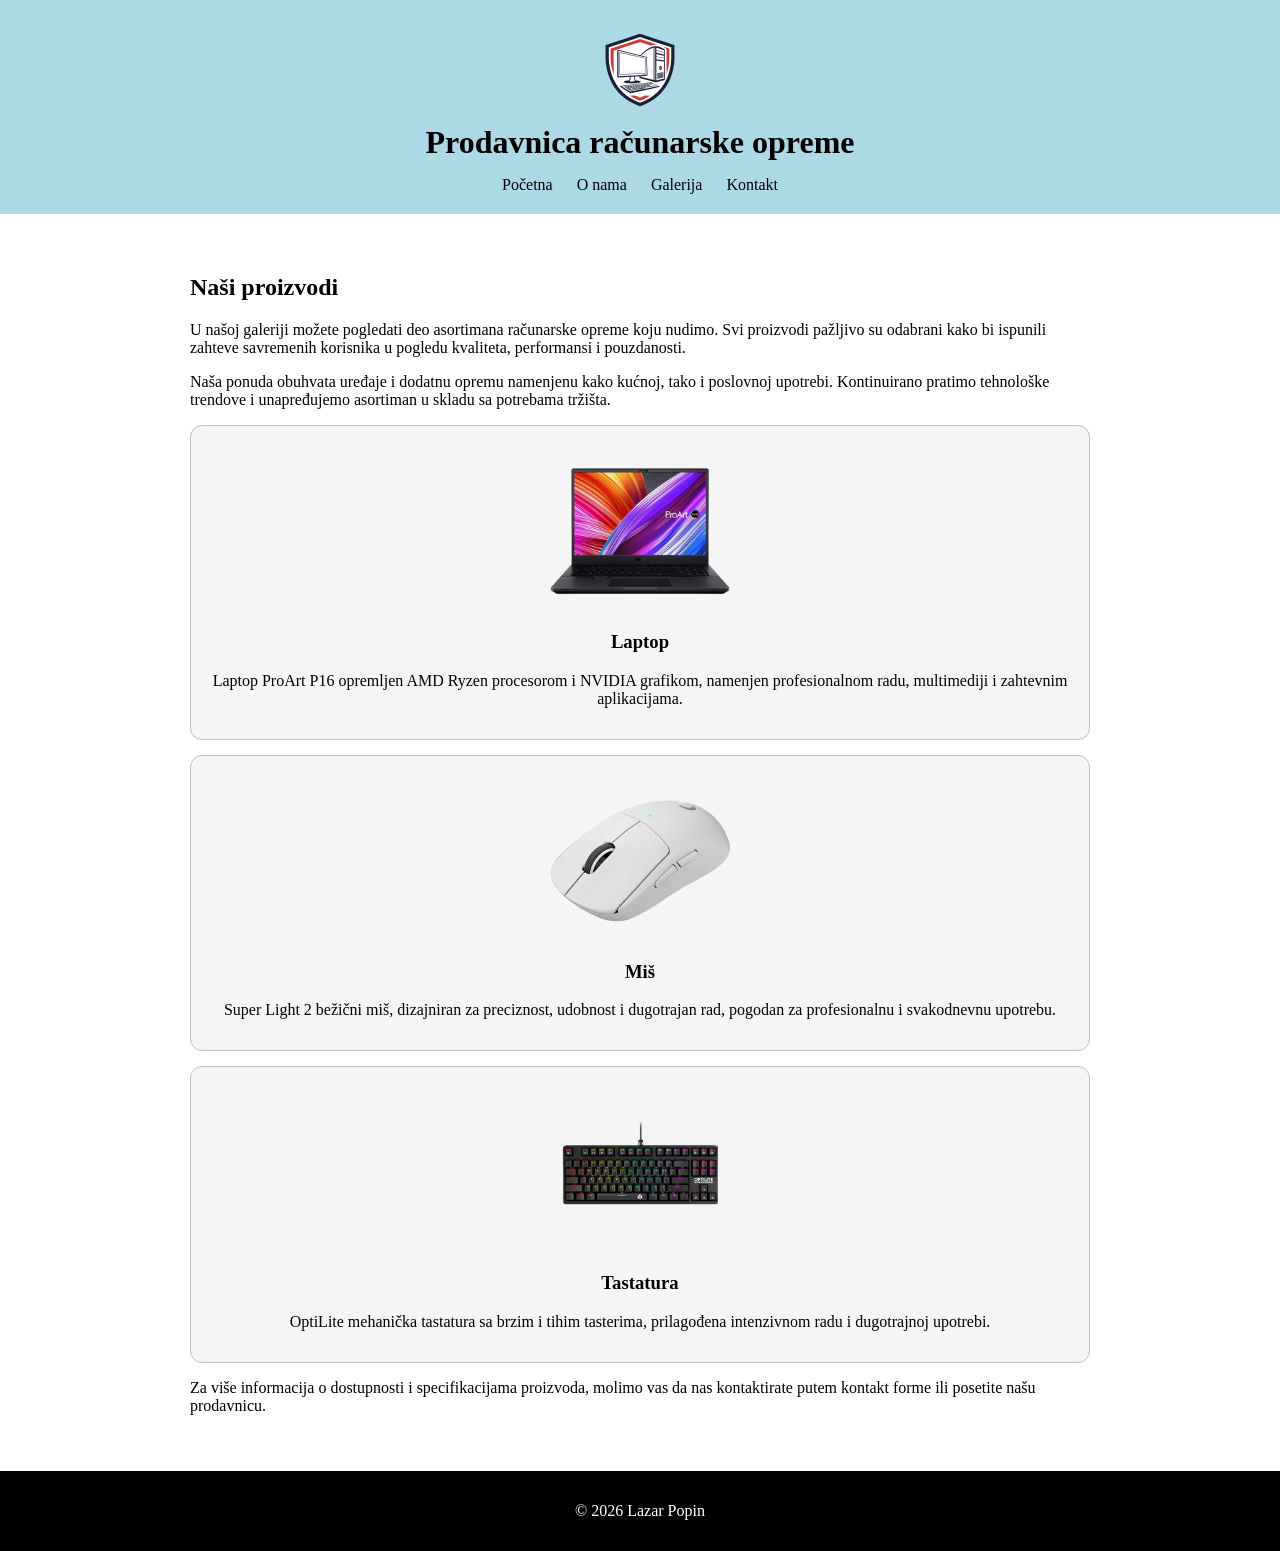
==== galerija.html @ 200c96ac "Add files via upload" ====
<!DOCTYPE html>
<html lang="sr">
<head>
    <meta charset="UTF-8">
    <meta name="viewport" content="width=device-width, initial-scale=1.0">
    <meta name="keywords" content="Prodavnica, Računari, Proizvodi, Tim, Proizvođač">
    <meta name="author" content="Lazar Popin">
    <link rel="icon" type="image/png" href="images/favicon.png">
    <link rel="stylesheet" href="css/style.css">
    <title>Galerija</title>
</head>
<body>
<header>
    <img src="images/logo.png" width="100" height="100" alt="Logo prodavnice">
    <h1>Prodavnica računarske opreme</h1>

    <nav>
        <div class="hamburger" onclick="meniKlik()">
            <span></span>
            <span></span>
            <span></span>
        </div>

        <ul class="meni" id="meni">
            <li><a href="index.html">Početna</a></li>
            <li><a href="o_nama.html">O nama</a></li>
            <li><a href="galerija.html">Galerija</a></li>
            <li><a href="kontakt.html">Kontakt</a></li>
        </ul>
    </nav>
</header>
<main>
    <h2>Naši proizvodi</h2>

    <p>
        U našoj galeriji možete pogledati deo asortimana računarske opreme koju
        nudimo. Svi proizvodi pažljivo su odabrani kako bi ispunili zahteve
        savremenih korisnika u pogledu kvaliteta, performansi i pouzdanosti.
    </p>

    <p>
        Naša ponuda obuhvata uređaje i dodatnu opremu namenjenu kako kućnoj, tako
        i poslovnoj upotrebi. Kontinuirano pratimo tehnološke trendove i
        unapređujemo asortiman u skladu sa potrebama tržišta.
    </p>

    <div class="galerija">
        <img src="images/laptop.png" alt="Laptop">
        <h3>Laptop</h3>
        <p>
            Laptop ProArt P16 opremljen AMD Ryzen procesorom i NVIDIA grafikom,
            namenjen profesionalnom radu, multimediji i zahtevnim aplikacijama.
        </p>
    </div>

    <div class="galerija">
        <img src="images/mis.png" alt="Miš">
        <h3>Miš</h3>
        <p>
            Super Light 2 bežični miš, dizajniran za preciznost, udobnost i
            dugotrajan rad, pogodan za profesionalnu i svakodnevnu upotrebu.
        </p>
    </div>

    <div class="galerija">
        <img src="images/tastatura.png" alt="Tastatura">
        <h3>Tastatura</h3>
        <p>
            OptiLite mehanička tastatura sa brzim i tihim tasterima, prilagođena
            intenzivnom radu i dugotrajnoj upotrebi.
        </p>
    </div>

    <p>
        Za više informacija o dostupnosti i specifikacijama proizvoda, molimo
        vas da nas kontaktirate putem kontakt forme ili posetite našu prodavnicu.
    </p>
    
</main>
<footer>
    <p>© 2026 Lazar Popin</p>
</footer>
    <script src="script.js"></script>
</body>
</html>
---- css/style.css ----
html, body {
    height: 100%;
}

body{
    display: flex;
    flex-direction: column;
    margin: 0;
    font-family: 'Times New Roman', Times, serif;
    background-color: white;
    color: black;
}

/* ===================== HEADER ===================== */
header{
    background-color: lightblue;
    text-align: center;
    padding: 20px;
}

header img{
    animation: rotacijalogoa 5s linear infinite;
}

@keyframes rotacijalogoa{
    from { transform: rotate(0deg); }
    to   { transform: rotate(360deg); }
}

header h1{
    margin: 0 0 15px;
}

/* ===================== NAV / MENI ===================== */
nav{
    margin-top: 10px;
}

.meni{
    list-style: none;
    padding: 0;
    margin: 0;
    display: flex;
    justify-content: center;
}

.meni a{
    text-decoration: none;
    color: black;
    padding: 8px 12px;
    
}

.meni a:hover{
    background-color: whitesmoke;
    border-radius: 8px;
}

/* Hamburger */
.hamburger{
    display: none;
    width: 32px;
    margin: 0 auto 10px;
    cursor: pointer;
}

.hamburger span{
    display: block;
    height: 4px;
    background-color: black;
    margin: 6px 0;
    border-radius: 2px;
}

/* ===================== MAIN ===================== */
main{
    flex: 1;
    max-width: 900px;
    margin: 20px auto;
    background-color: white;
    padding: 20px;
}

h3, h4{
    margin-top: 0;
    text-align: center;
}

/* ===================== ASORTIMAN (POČETNA) ===================== */
.asortiman{
    list-style: none;
    padding: 0;
    margin: 15px 0;
    display: flex;
    justify-content: center;
    gap: 20px;
    flex-wrap: wrap;
}

.asortiman li{
    width: 220px;
    text-align: center;
    background-color: whitesmoke;
    border: 1px solid black;
    padding: 15px;
}

.asortiman img{
    margin-top: 10px;
    border-radius: 10px;
}

/* ===================== TIM (O NAMA) ===================== */

.tim{
    display: flex;
    justify-content: center;
    gap: 20px;
    flex-wrap: wrap;
    margin-top: 20px;
}

.kartica{
    width: 260px;
    background-color: silver;
    border: 1px solid silver;
    border-radius: 12px;
    padding: 15px;
    text-align: center;
    display: flex;
    flex-direction: column;
    align-items: center;
}

.kartica img{
    display: block;
    margin: 15px auto 10px;
    max-width: 200px;
    height: auto;
    border-radius: 10px;
}


/* ===================== GALERIJA ===================== */
.galerija{
    background-color: whitesmoke;
    border: 1px solid silver;
    border-radius: 12px;
    padding: 15px;
    margin: 15px 0;
    text-align: center;
}

.galerija img{
    width: 180px;
    height: 180px;
    display: block;
    margin: 0 auto 10px;
}

/* ===================== FORMA (KONTAKT) ===================== */
form{
    margin-top: 15px;
}

label{
    font-weight: bold;
    display: block;
    margin-top: 10px;
}

input[type="text"],input[type="email"],input[type="tel"],textarea{
    width: 100%;
    padding: 10px;
    margin-top: 6px;
    border: 1px solid silver;
    border-radius: 8px;
    box-sizing: border-box;
}

textarea{
    resize: vertical;
    height: 110px;
}

/* Grupe */
.kategorija, .proizvodi{
    border: 1px solid #ddd;
    background-color: #fafafa;
    border-radius: 12px;
    padding: 12px;
    margin: 15px 0;
}

.kategorija label, .proizvodi label{
    font-weight: normal;
    display: inline-flex;
    align-items: center;
    margin-right: 15px;
    margin-top: 8px;
}

/* Dugmad */
button{
    padding: 10px 16px;
    border: none;
    border-radius: 8px;
    cursor: pointer;
    margin-right: 10px;
    margin-top: 10px;
}

button[type="submit"]{
    background-color: black;
    color: white;
}

button[type="reset"]{
    background-color: #ddd;
}

button:hover{
    opacity: 0.85;
}
.obavezno{
    color: red;
    font-weight: bold;
}

/* ===================== FOOTER ===================== */
footer{
    text-align: center;
    padding: 15px;
    background-color: black;
    color: white;
}

/* ===================== MOBILNI PRIKAZ ===================== */
@media (max-width: 768px){
    .hamburger{
        display: block;
    }

    .meni{
        flex-direction: column;
        gap: 10px;
    }

    .asortiman li,.kartica{
        width: 90%;
        max-width: 320px;
    }
}
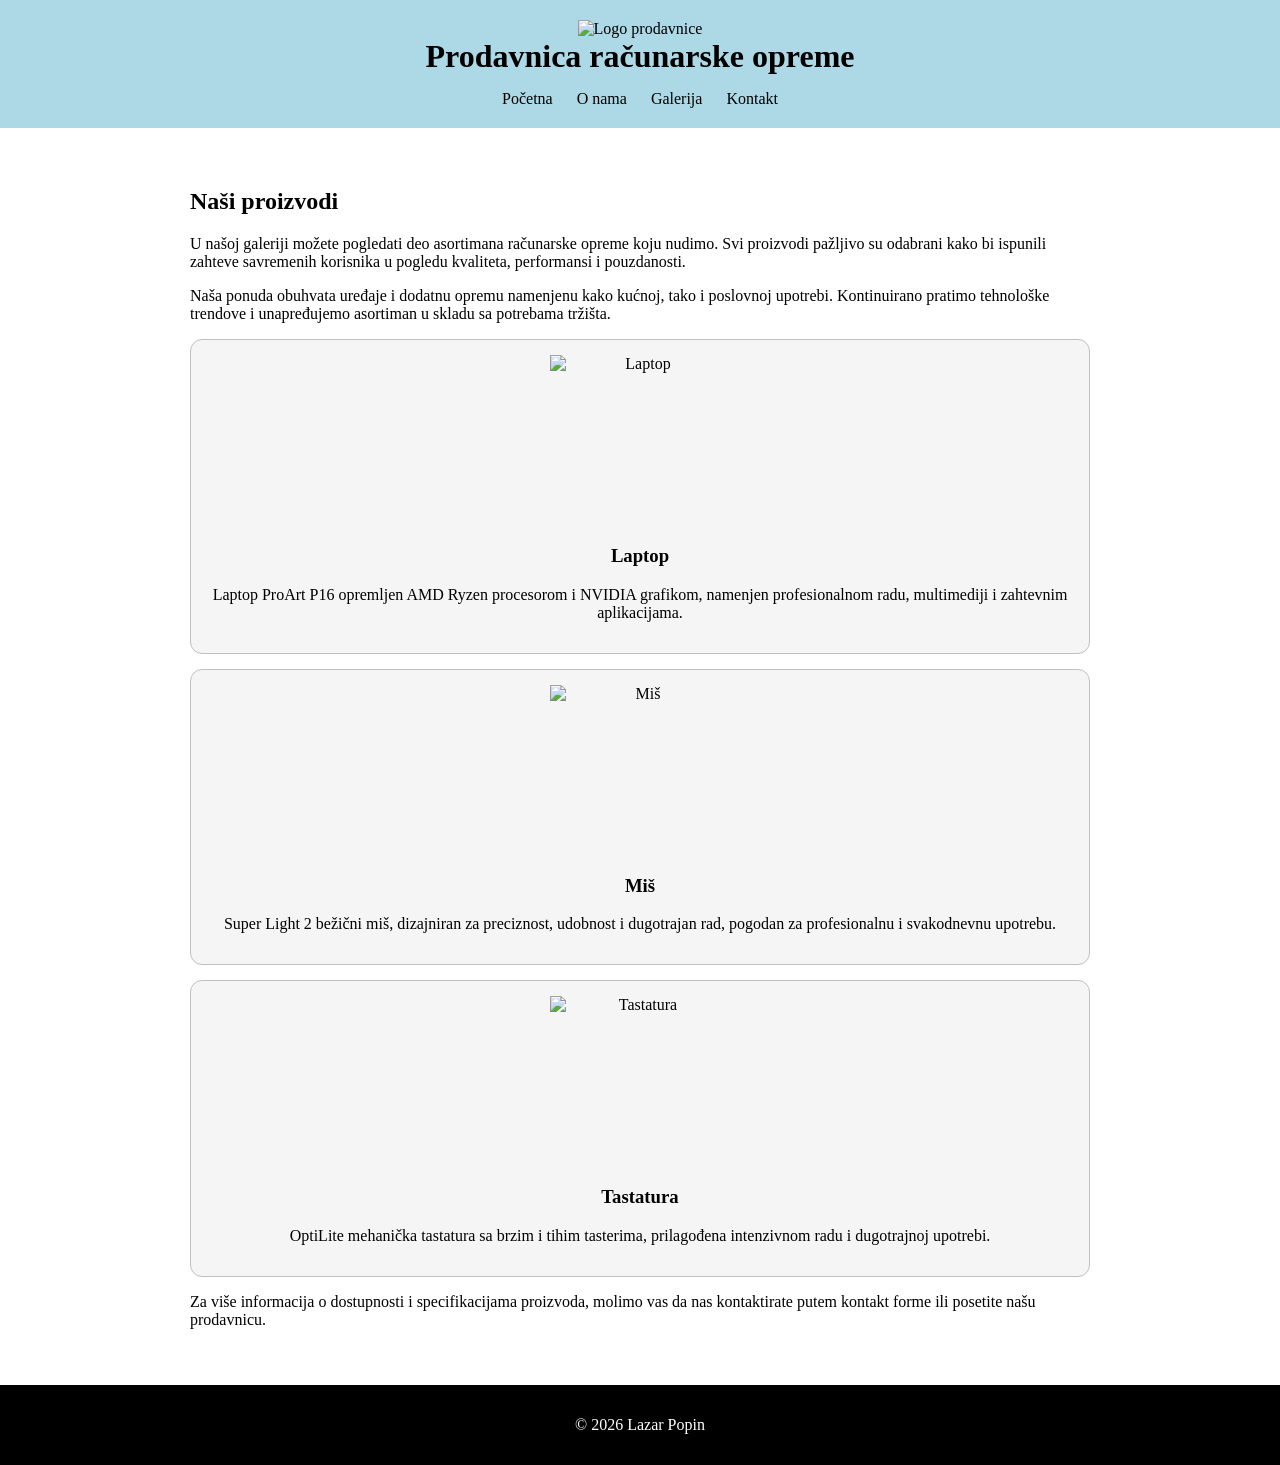
==== commit 1b7fc3f3: "Add files via upload" ====
--- a/galerija.html
+++ b/galerija.html
@@ -3,15 +3,20 @@
 <head>
     <meta charset="UTF-8">
     <meta name="viewport" content="width=device-width, initial-scale=1.0">
+    <meta name="description" content="Prodavnica računarske opreme sa kvalitetnim laptopovima, monitorima, miševima, tastaturama i ostalom računarskom opremom.">
     <meta name="keywords" content="Prodavnica, Računari, Proizvodi, Tim, Proizvođač">
     <meta name="author" content="Lazar Popin">
-    <link rel="icon" type="image/png" href="images/favicon.png">
+    <link rel="icon" type="image/webp" href="images/favicon.webp">
     <link rel="stylesheet" href="css/style.css">
     <title>Galerija</title>
 </head>
 <body>
+            <script async src="https://www.googletagmanager.com/gtm.js?id=GTM-MV336ZHP"></script>
+        <script> 
+                window.dataLayer = window.dataLayer || []; function gtag(){dataLayer.push(arguments);} gtag('js', new Date());
+        </script>   
 <header>
-    <img src="images/logo.png" width="100" height="100" alt="Logo prodavnice">
+    <img src="images/logo.webp" width="100" height="100" alt="Logo prodavnice">
     <h1>Prodavnica računarske opreme</h1>
 
     <nav>
@@ -45,7 +50,7 @@
     </p>
 
     <div class="galerija">
-        <img src="images/laptop.png" alt="Laptop">
+        <img src="images/laptop.webp" alt="Laptop">
         <h3>Laptop</h3>
         <p>
             Laptop ProArt P16 opremljen AMD Ryzen procesorom i NVIDIA grafikom,
@@ -54,7 +59,7 @@
     </div>
 
     <div class="galerija">
-        <img src="images/mis.png" alt="Miš">
+        <img src="images/mis.webp" alt="Miš">
         <h3>Miš</h3>
         <p>
             Super Light 2 bežični miš, dizajniran za preciznost, udobnost i
@@ -63,7 +68,7 @@
     </div>
 
     <div class="galerija">
-        <img src="images/tastatura.png" alt="Tastatura">
+        <img src="images/tastatura.webp" alt="Tastatura">
         <h3>Tastatura</h3>
         <p>
             OptiLite mehanička tastatura sa brzim i tihim tasterima, prilagođena
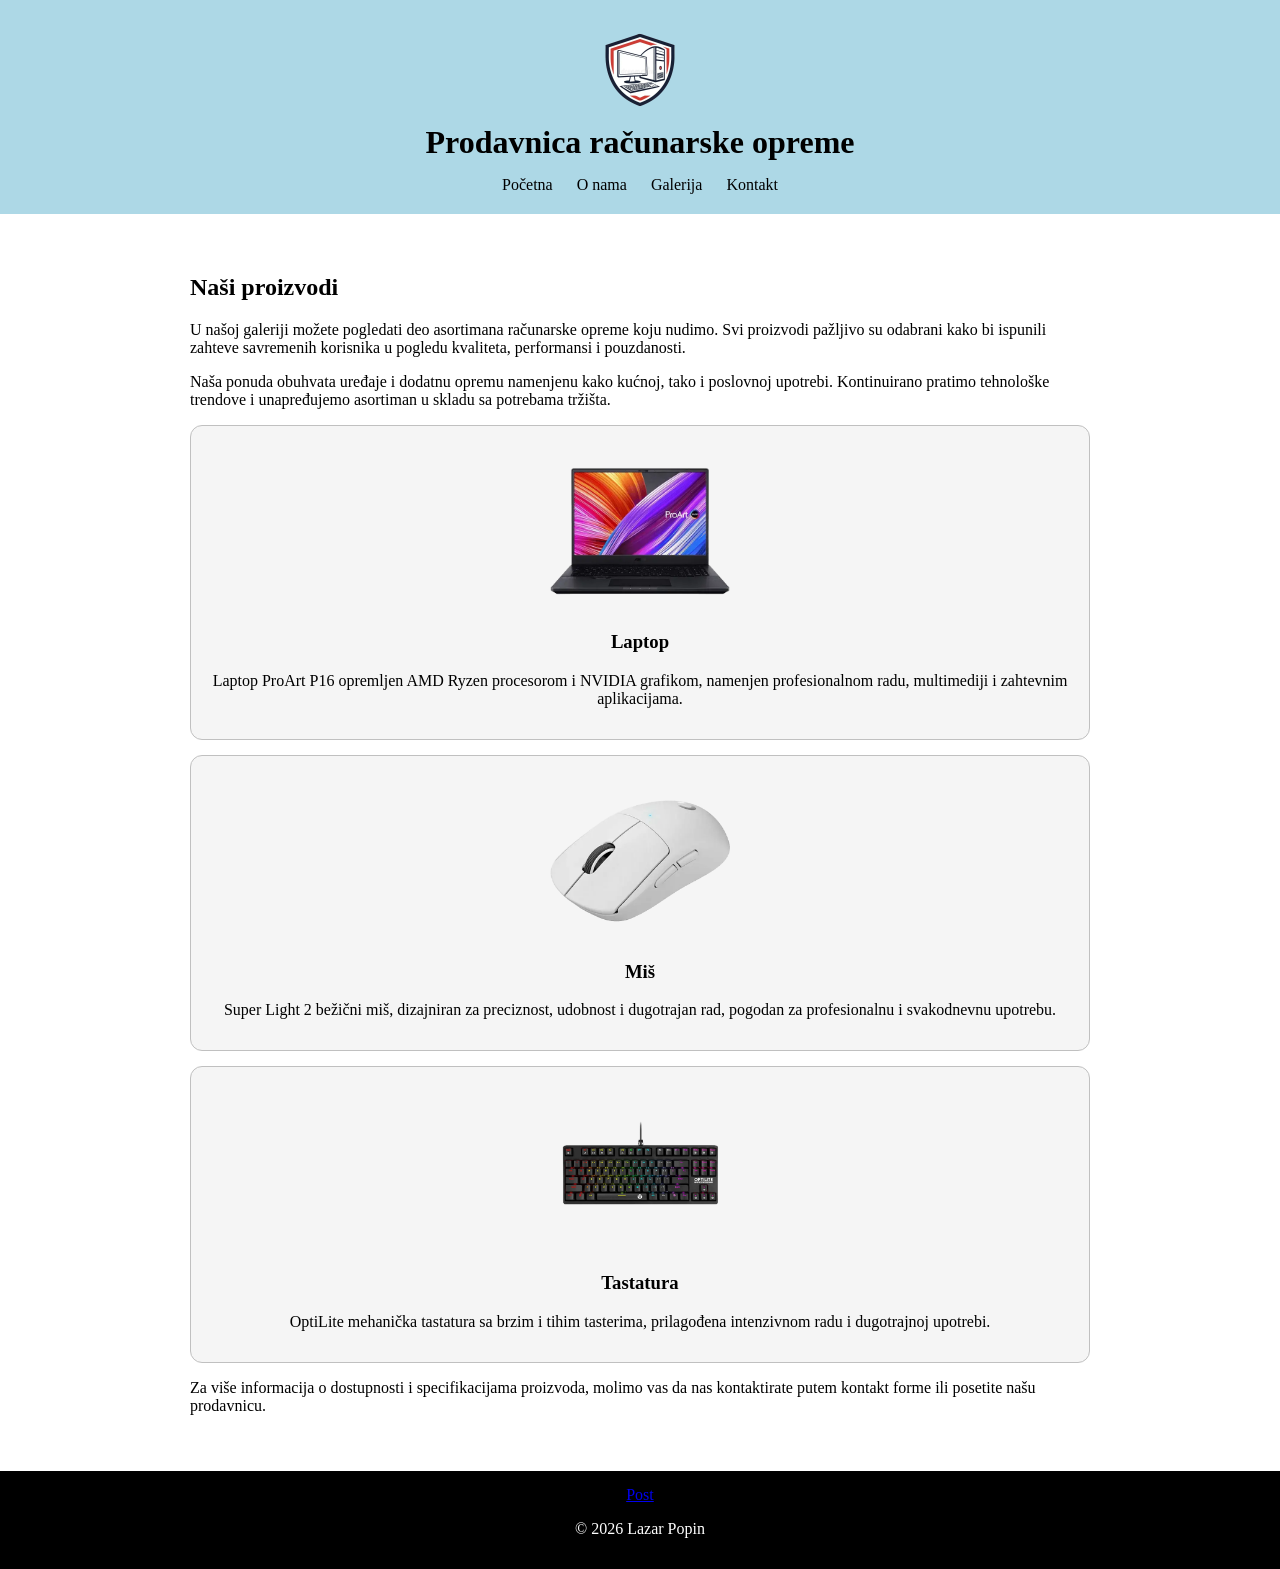
==== commit 3afadc60: "Add files via upload" ====
--- a/galerija.html
+++ b/galerija.html
@@ -8,6 +8,10 @@
     <meta name="author" content="Lazar Popin">
     <link rel="icon" type="image/webp" href="images/favicon.webp">
     <link rel="stylesheet" href="css/style.css">
+    <meta property="og:url" content="https://lazarpopin.github.io/LazarPopin_IT_2026/"/>
+    <meta property="og:type" content="website"/>
+    <meta property="og:title" content="Prodavnica računarske opreme"/>
+    <meta name="description" content="Galerija računarske opreme: pogledajte naše laptopove, miševe, tastature i ostale proizvode.">
     <title>Galerija</title>
 </head>
 <body>
@@ -83,6 +87,7 @@
     
 </main>
 <footer>
+    <a href="https://x.com/share?ref_src=twsrc%5Etfw" class="twitter-share-button" data-show-count="false">Post</a><script async src="https://platform.x.com/widgets.js" charset="utf-8"></script>
     <p>© 2026 Lazar Popin</p>
 </footer>
     <script src="script.js"></script>
--- a/css/style.css
+++ b/css/style.css
@@ -1,253 +1,2 @@
-html, body {
-    height: 100%;
-}
-
-body{
-    display: flex;
-    flex-direction: column;
-    margin: 0;
-    font-family: 'Times New Roman', Times, serif;
-    background-color: white;
-    color: black;
-}
-
-/* ===================== HEADER ===================== */
-header{
-    background-color: lightblue;
-    text-align: center;
-    padding: 20px;
-}
-
-header img{
-    animation: rotacijalogoa 5s linear infinite;
-}
-
-@keyframes rotacijalogoa{
-    from { transform: rotate(0deg); }
-    to   { transform: rotate(360deg); }
-}
-
-header h1{
-    margin: 0 0 15px;
-}
-
-/* ===================== NAV / MENI ===================== */
-nav{
-    margin-top: 10px;
-}
-
-.meni{
-    list-style: none;
-    padding: 0;
-    margin: 0;
-    display: flex;
-    justify-content: center;
-}
-
-.meni a{
-    text-decoration: none;
-    color: black;
-    padding: 8px 12px;
-    
-}
-
-.meni a:hover{
-    background-color: whitesmoke;
-    border-radius: 8px;
-}
-
-/* Hamburger */
-.hamburger{
-    display: none;
-    width: 32px;
-    margin: 0 auto 10px;
-    cursor: pointer;
-}
-
-.hamburger span{
-    display: block;
-    height: 4px;
-    background-color: black;
-    margin: 6px 0;
-    border-radius: 2px;
-}
-
-/* ===================== MAIN ===================== */
-main{
-    flex: 1;
-    max-width: 900px;
-    margin: 20px auto;
-    background-color: white;
-    padding: 20px;
-}
-
-h3, h4{
-    margin-top: 0;
-    text-align: center;
-}
-
-/* ===================== ASORTIMAN (POČETNA) ===================== */
-.asortiman{
-    list-style: none;
-    padding: 0;
-    margin: 15px 0;
-    display: flex;
-    justify-content: center;
-    gap: 20px;
-    flex-wrap: wrap;
-}
-
-.asortiman li{
-    width: 220px;
-    text-align: center;
-    background-color: whitesmoke;
-    border: 1px solid black;
-    padding: 15px;
-}
-
-.asortiman img{
-    margin-top: 10px;
-    border-radius: 10px;
-}
-
-/* ===================== TIM (O NAMA) ===================== */
-
-.tim{
-    display: flex;
-    justify-content: center;
-    gap: 20px;
-    flex-wrap: wrap;
-    margin-top: 20px;
-}
-
-.kartica{
-    width: 260px;
-    background-color: silver;
-    border: 1px solid silver;
-    border-radius: 12px;
-    padding: 15px;
-    text-align: center;
-    display: flex;
-    flex-direction: column;
-    align-items: center;
-}
-
-.kartica img{
-    display: block;
-    margin: 15px auto 10px;
-    max-width: 200px;
-    height: auto;
-    border-radius: 10px;
-}
-
-
-/* ===================== GALERIJA ===================== */
-.galerija{
-    background-color: whitesmoke;
-    border: 1px solid silver;
-    border-radius: 12px;
-    padding: 15px;
-    margin: 15px 0;
-    text-align: center;
-}
-
-.galerija img{
-    width: 180px;
-    height: 180px;
-    display: block;
-    margin: 0 auto 10px;
-}
-
-/* ===================== FORMA (KONTAKT) ===================== */
-form{
-    margin-top: 15px;
-}
-
-label{
-    font-weight: bold;
-    display: block;
-    margin-top: 10px;
-}
-
-input[type="text"],input[type="email"],input[type="tel"],textarea{
-    width: 100%;
-    padding: 10px;
-    margin-top: 6px;
-    border: 1px solid silver;
-    border-radius: 8px;
-    box-sizing: border-box;
-}
-
-textarea{
-    resize: vertical;
-    height: 110px;
-}
-
-/* Grupe */
-.kategorija, .proizvodi{
-    border: 1px solid #ddd;
-    background-color: #fafafa;
-    border-radius: 12px;
-    padding: 12px;
-    margin: 15px 0;
-}
-
-.kategorija label, .proizvodi label{
-    font-weight: normal;
-    display: inline-flex;
-    align-items: center;
-    margin-right: 15px;
-    margin-top: 8px;
-}
-
-/* Dugmad */
-button{
-    padding: 10px 16px;
-    border: none;
-    border-radius: 8px;
-    cursor: pointer;
-    margin-right: 10px;
-    margin-top: 10px;
-}
-
-button[type="submit"]{
-    background-color: black;
-    color: white;
-}
-
-button[type="reset"]{
-    background-color: #ddd;
-}
-
-button:hover{
-    opacity: 0.85;
-}
-.obavezno{
-    color: red;
-    font-weight: bold;
-}
-
-/* ===================== FOOTER ===================== */
-footer{
-    text-align: center;
-    padding: 15px;
-    background-color: black;
-    color: white;
-}
-
-/* ===================== MOBILNI PRIKAZ ===================== */
-@media (max-width: 768px){
-    .hamburger{
-        display: block;
-    }
-
-    .meni{
-        flex-direction: column;
-        gap: 10px;
-    }
-
-    .asortiman li,.kartica{
-        width: 90%;
-        max-width: 320px;
-    }
-}
+/* File generated by shrinker.ch - DateTime: 2026-11-19, 21:52:42 */
+html,body{height:100%}body{display:flex;flex-direction:column;margin:0;font-family:'Times New Roman',Times,serif;background-color:#fff;color:black}header{background-color:lightblue;text-align:center;padding:20px}header img{animation:rotacijalogoa 5s linear infinite}@keyframes rotacijalogoa{from{transform:rotate(0deg)}to{transform:rotate(360deg)}}header h1{margin:0 0 15px}nav{margin-top:10px}.meni{list-style:none;padding:0;margin:0;display:flex;justify-content:center}.meni a{text-decoration:none;color:#000;padding:8px 12px}.meni a:hover{background-color:whitesmoke;border-radius:8px}.hamburger{display:none;width:32px;margin:0 auto 10px;cursor:pointer}.hamburger span{display:block;height:4px;background-color:#000;margin:6px 0;border-radius:2px}main{flex:1;max-width:900px;margin:20px auto;background-color:#fff;padding:20px}h3,h4{margin-top:0;text-align:center}.asortiman{list-style:none;padding:0;margin:15px 0;display:flex;justify-content:center;gap:20px;flex-wrap:wrap}.asortiman li{width:220px;text-align:center;background-color:whitesmoke;border:1px solid #000;padding:15px}.asortiman img{margin-top:10px;border-radius:10px}.tim{display:flex;justify-content:center;gap:20px;flex-wrap:wrap;margin-top:20px}.kartica{width:260px;background-color:silver;border:1px solid silver;border-radius:12px;padding:15px;text-align:center;display:flex;flex-direction:column;align-items:center}.kartica img{display:block;margin:15px auto 10px;max-width:200px;height:auto;border-radius:10px}.galerija{background-color:whitesmoke;border:1px solid silver;border-radius:12px;padding:15px;margin:15px 0;text-align:center}.galerija img{width:180px;height:180px;display:block;margin:0 auto 10px}form{margin-top:15px}label{font-weight:bold;display:block;margin-top:10px}input[type="text"],input[type="email"],input[type="tel"],textarea{width:100%;padding:10px;margin-top:6px;border:1px solid silver;border-radius:8px;box-sizing:border-box}textarea{resize:vertical;height:110px}.kategorija,.proizvodi{border:1px solid #ddd;background-color:#fafafa;border-radius:12px;padding:12px;margin:15px 0}.kategorija label,.proizvodi label{font-weight:normal;display:inline-flex;align-items:center;margin-right:15px;margin-top:8px}button{padding:10px 16px;border:0;border-radius:8px;cursor:pointer;margin-right:10px;margin-top:10px}button[type="submit"]{background-color:#000;color:white}button[type="reset"]{background-color:#ddd}button:hover{opacity:.85}.obavezno{color:red;font-weight:bold}footer{text-align:center;padding:15px;background-color:#000;color:white}@media(max-width:768px){.hamburger{display:block}.meni{flex-direction:column;gap:10px}.asortiman li,.kartica{width:90%;max-width:320px}}
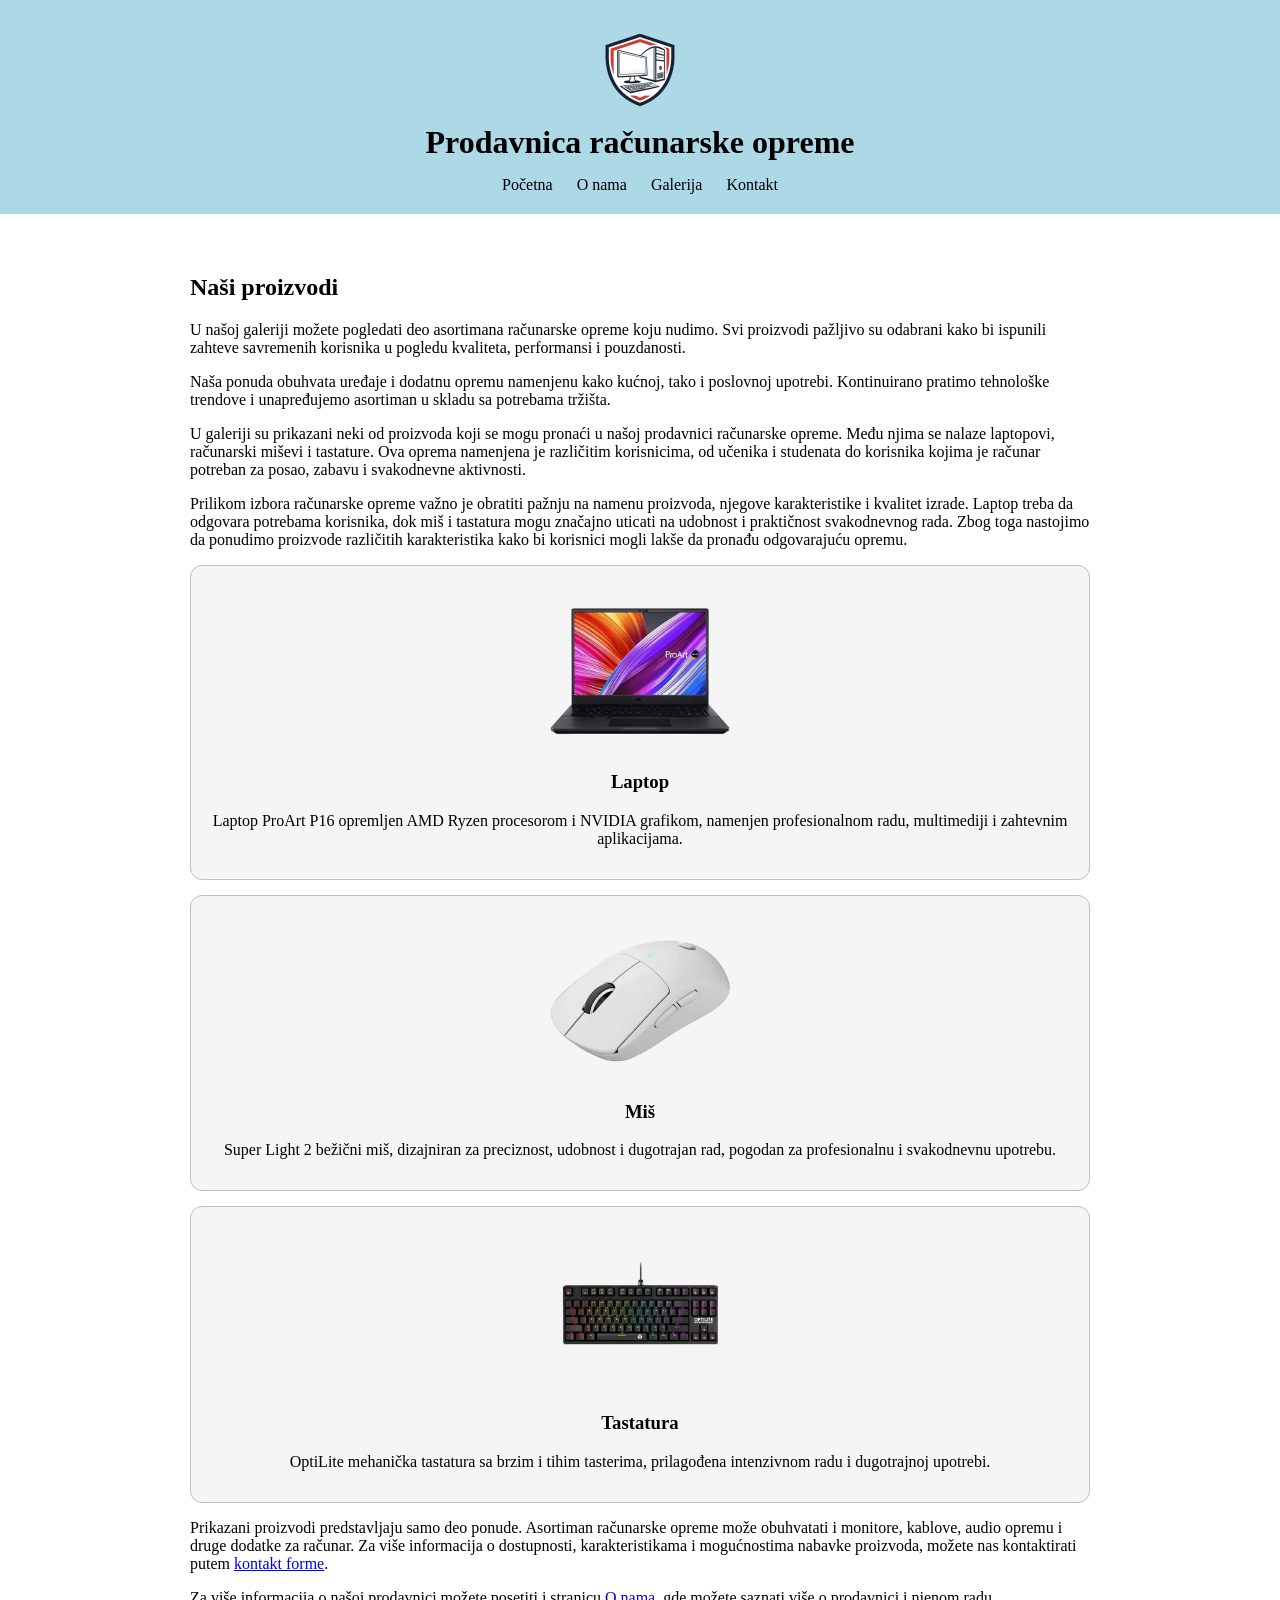
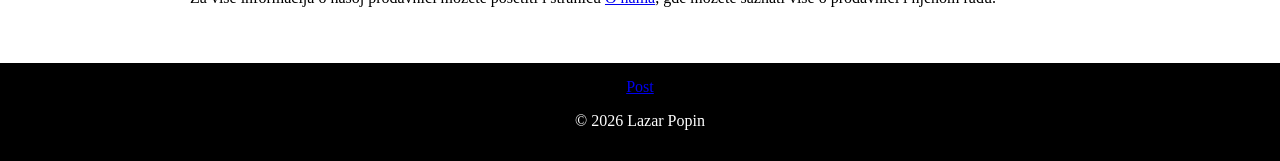
==== commit 699e293b: "Add files via upload" ====
--- a/galerija.html
+++ b/galerija.html
@@ -3,16 +3,24 @@
 <head>
     <meta charset="UTF-8">
     <meta name="viewport" content="width=device-width, initial-scale=1.0">
-    <meta name="description" content="Prodavnica računarske opreme sa kvalitetnim laptopovima, monitorima, miševima, tastaturama i ostalom računarskom opremom.">
-    <meta name="keywords" content="Prodavnica, Računari, Proizvodi, Tim, Proizvođač">
+
+    <title>Galerija | Prodavnica računarske opreme</title>
+
+    <meta name="description" content="Pogledajte galeriju proizvoda naše prodavnice računarske opreme.">
+
+    <meta name="keywords" content="Prodavnica računarske opreme, računari, laptopovi, miševi, tastature, monitori">
+
     <meta name="author" content="Lazar Popin">
+
     <link rel="icon" type="image/webp" href="images/favicon.webp">
     <link rel="stylesheet" href="css/style.css">
-    <meta property="og:url" content="https://lazarpopin.github.io/LazarPopin_IT_2026/"/>
+
+    <meta property="og:url" content="https://lazarpopin.github.io/LazarPopin_IT_2026/galerija.html">
+    <link rel="canonical" href="https://lazarpopin.github.io/LazarPopin_IT_2026/galerija.html">
+    
     <meta property="og:type" content="website"/>
     <meta property="og:title" content="Prodavnica računarske opreme"/>
-    <meta name="description" content="Galerija računarske opreme: pogledajte naše laptopove, miševe, tastature i ostale proizvode.">
-    <title>Galerija</title>
+    <meta property="og:description" content="Pogledajte galeriju računarske opreme: laptopove, računarske miševe, tastature i druge proizvode iz naše ponude.">
 </head>
 <body>
             <script async src="https://www.googletagmanager.com/gtm.js?id=GTM-MV336ZHP"></script>
@@ -53,8 +61,25 @@
         unapređujemo asortiman u skladu sa potrebama tržišta.
     </p>
 
+    <p>
+        U galeriji su prikazani neki od proizvoda koji se mogu pronaći u našoj
+        prodavnici računarske opreme. Među njima se nalaze laptopovi, računarski
+        miševi i tastature. Ova oprema namenjena je različitim korisnicima,
+        od učenika i studenata do korisnika kojima je računar potreban za posao,
+        zabavu i svakodnevne aktivnosti.
+    </p>
+
+    <p>
+        Prilikom izbora računarske opreme važno je obratiti pažnju na namenu
+        proizvoda, njegove karakteristike i kvalitet izrade. Laptop treba da
+        odgovara potrebama korisnika, dok miš i tastatura mogu značajno uticati
+        na udobnost i praktičnost svakodnevnog rada. Zbog toga nastojimo da
+        ponudimo proizvode različitih karakteristika kako bi korisnici mogli
+        lakše da pronađu odgovarajuću opremu.
+    </p>
+
     <div class="galerija">
-        <img src="images/laptop.webp" alt="Laptop">
+        <img src="images/laptop.webp" alt="Laptop ProArt P16 sa AMD Ryzen procesorom">
         <h3>Laptop</h3>
         <p>
             Laptop ProArt P16 opremljen AMD Ryzen procesorom i NVIDIA grafikom,
@@ -63,7 +88,7 @@
     </div>
 
     <div class="galerija">
-        <img src="images/mis.webp" alt="Miš">
+        <img src="images/mis.webp" alt="Super Light 2 bežični računarski miš">
         <h3>Miš</h3>
         <p>
             Super Light 2 bežični miš, dizajniran za preciznost, udobnost i
@@ -72,7 +97,7 @@
     </div>
 
     <div class="galerija">
-        <img src="images/tastatura.webp" alt="Tastatura">
+        <img src="images/tastatura.webp" alt="OptiLite mehanička tastatura">
         <h3>Tastatura</h3>
         <p>
             OptiLite mehanička tastatura sa brzim i tihim tasterima, prilagođena
@@ -81,8 +106,17 @@
     </div>
 
     <p>
-        Za više informacija o dostupnosti i specifikacijama proizvoda, molimo
-        vas da nas kontaktirate putem kontakt forme ili posetite našu prodavnicu.
+        Prikazani proizvodi predstavljaju samo deo ponude. Asortiman računarske
+        opreme može obuhvatati i monitore, kablove, audio opremu i druge dodatke
+        za računar. Za više informacija o dostupnosti, karakteristikama i
+        mogućnostima nabavke proizvoda, možete nas kontaktirati putem
+        <a href="kontakt.html">kontakt forme</a>.
+    </p>
+
+    <p>
+        Za više informacija o našoj prodavnici možete posetiti i stranicu
+        <a href="o_nama.html">O nama</a>, gde možete saznati više o prodavnici
+        i njenom radu.
     </p>
     
 </main>
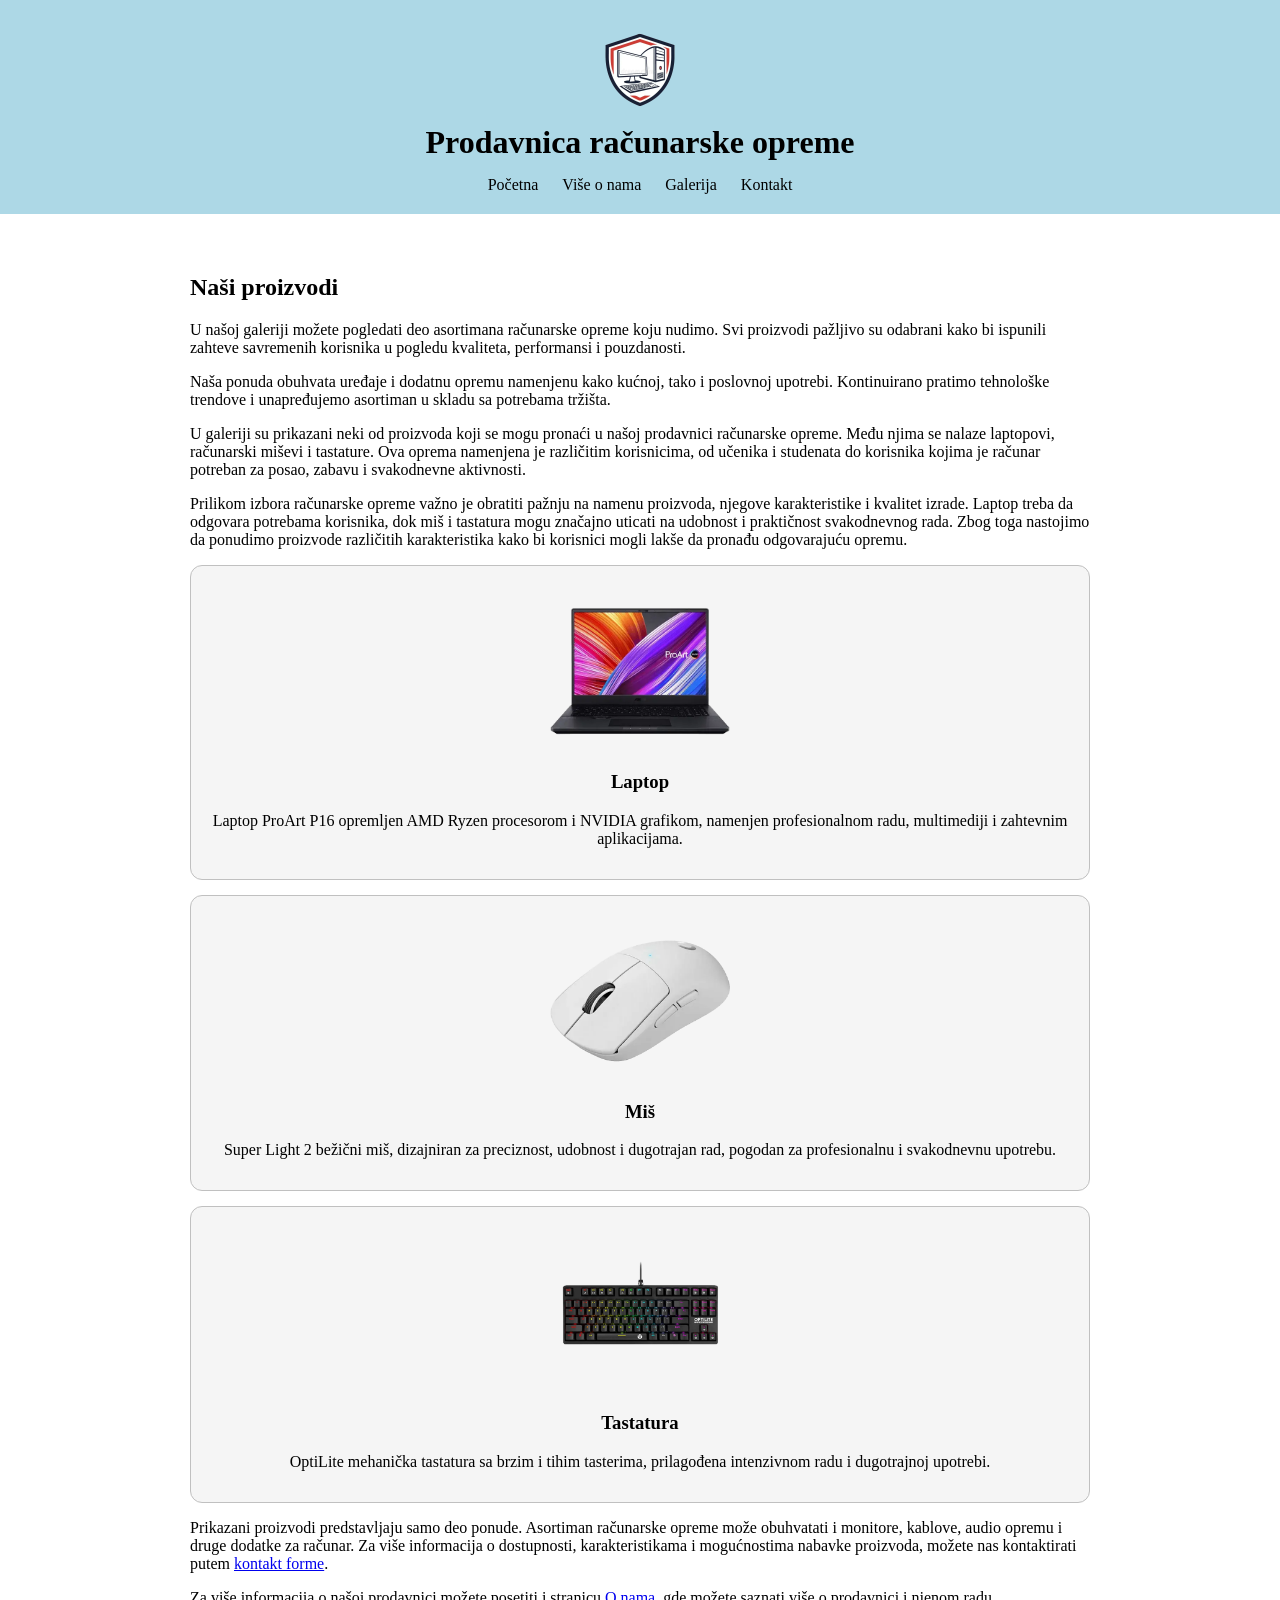
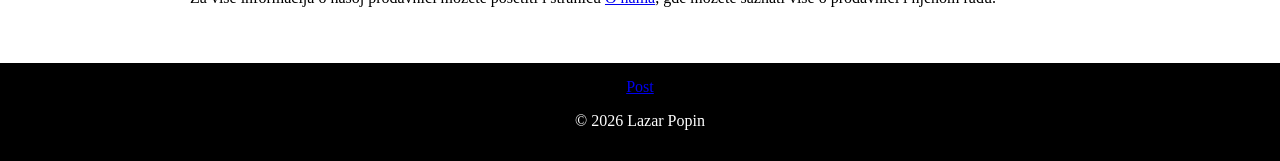
==== commit 65bad501: "Add files via upload" ====
--- a/galerija.html
+++ b/galerija.html
@@ -8,7 +8,7 @@
 
     <meta name="description" content="Pogledajte galeriju proizvoda naše prodavnice računarske opreme.">
 
-    <meta name="keywords" content="Prodavnica računarske opreme, računari, laptopovi, miševi, tastature, monitori">
+   <meta name="keywords" content="Prodavnica, računari, proizvodi, tim, proizvođač, tastature, laptopovi, miš, monitori">
 
     <meta name="author" content="Lazar Popin">
 
@@ -37,10 +37,9 @@
             <span></span>
             <span></span>
         </div>
-
         <ul class="meni" id="meni">
             <li><a href="index.html">Početna</a></li>
-            <li><a href="o_nama.html">O nama</a></li>
+            <li><a href="o_nama.html">Više o nama</a></li>
             <li><a href="galerija.html">Galerija</a></li>
             <li><a href="kontakt.html">Kontakt</a></li>
         </ul>
